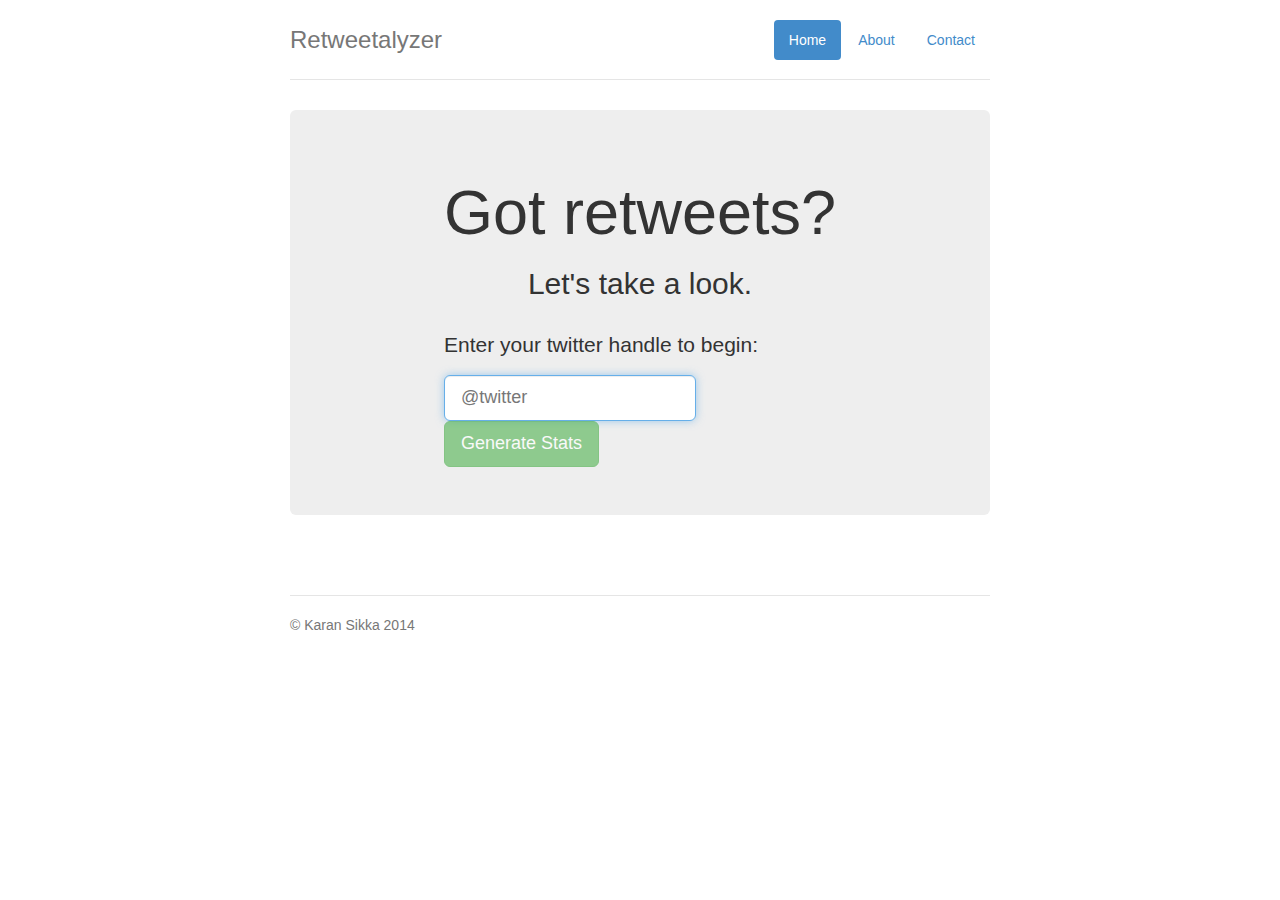
==== index.html @ de8b6141 "first commit" ====
<!DOCTYPE html>
<html lang="en">
  <head>
    <meta charset="utf-8">
    <meta http-equiv="X-UA-Compatible" content="IE=edge">
    <meta name="viewport" content="width=device-width, initial-scale=1">
    <meta name="description" content="">
    <meta name="author" content="">

    <title>Retweetalyzer</title>

    <link href="bootstrap-3.2.0-dist/css/bootstrap.min.css" rel="stylesheet">
    <link href="jumbotron-narrow.css" rel="stylesheet">
    <link href="style.css" rel="stylesheet">
  </head>

  <body>

    <div class="container">
      <div class="header">
        <ul class="nav nav-pills pull-right">
          <li class="active"><a href="#">Home</a></li>
          <li><a onclick="alert('What more is there to know?')" href="#">About</a></li>
          <li><a target="_blank" href="https://twitter.com/ksikkaa">Contact</a></li>
        </ul>
        <h3 class="text-muted">Retweetalyzer</h3>
      </div>

      <div class="jumbotron">
        <h1>Got retweets?</h1>
        <h2>Let's take a look.</h2>
        <br>
        <div style="margin:0 auto; max-width: 28em">
            <p class="lead" style="text-align:left">Enter your twitter handle to begin:</p>

            <form id="tweet_handle_form" class="form-inline" style="text-align:left" role="form">
              <label class="sr-only" for="twitter_handle_input">Enter your twitter handle:</label>
              <input autofocus type="text" class="input-lg form-control" style="max-width:14em" id="twitter_handle_input" placeholder="@twitter">
              <button type="submit" class="btn btn-lg btn-success" role="button">Generate Stats</button>
            </form>
        </div>
      </div>

      <div id="results" class="row marketing">
      </div>

      <div class="footer">
        <p>&copy; Karan Sikka 2014</p>
      </div>

    </div> <!-- /container -->


    <script src="jquery-1.11.1.min.js"></script>
    <script src="underscore-min.js"></script>
    <script src="list-1.1.1.min.js"></script>
    <script src="main.js"></script>
    <script src="bootstrap-3.2.0-dist/js/bootstrap.min.js"></script>
  </body>
</html>
---- jumbotron-narrow.css ----
/* Space out content a bit */
body {
  padding-top: 20px;
  padding-bottom: 20px;
}

/* Everything but the jumbotron gets side spacing for mobile first views */
.header,
.marketing,
.footer {
  padding-right: 15px;
  padding-left: 15px;
}

/* Custom page header */
.header {
  border-bottom: 1px solid #e5e5e5;
}
/* Make the masthead heading the same height as the navigation */
.header h3 {
  padding-bottom: 19px;
  margin-top: 0;
  margin-bottom: 0;
  line-height: 40px;
}

/* Custom page footer */
.footer {
  padding-top: 19px;
  color: #777;
  border-top: 1px solid #e5e5e5;
}

/* Customize container */
@media (min-width: 768px) {
  .container {
    max-width: 730px;
  }
}
.container-narrow > hr {
  margin: 30px 0;
}

/* Main marketing message and sign up button */
.jumbotron {
  text-align: center;
  border-bottom: 1px solid #e5e5e5;
}
/* commented out by ksikka
.jumbotron .btn {
  padding: 14px 24px;
  font-size: 21px;
} */

/* Supporting marketing content */
.marketing {
  margin: 40px 0;
}
.marketing p + h4 {
  margin-top: 28px;
}

/* Responsive: Portrait tablets and up */
@media screen and (min-width: 768px) {
  /* Remove the padding we set earlier */
  .header,
  .marketing,
  .footer {
    padding-right: 0;
    padding-left: 0;
  }
  /* Space out the masthead */
  .header {
    margin-bottom: 30px;
  }
  /* Remove the bottom border on the jumbotron for visual effect */
  .jumbotron {
    border-bottom: 0;
  }
}
---- style.css ----
.tweet-group {
    margin: 8px;
    padding: 12px;

    border: solid 1px;
    border-color: rgba(0,0,0,0);
    -webkit-border-radius: 20px;
    -moz-border-radius: 20px;
    border-radius: 20px;

    -webkit-transition: all 0.35s linear;
    -moz-transition: all 0.35s linear;
    -o-transition: all 0.35s linear;
    -ms-transition: all 0.35s linear;
    transition: all 0.35s linear;
}
.tweet-group:hover {
    border-color: #428bca;
}
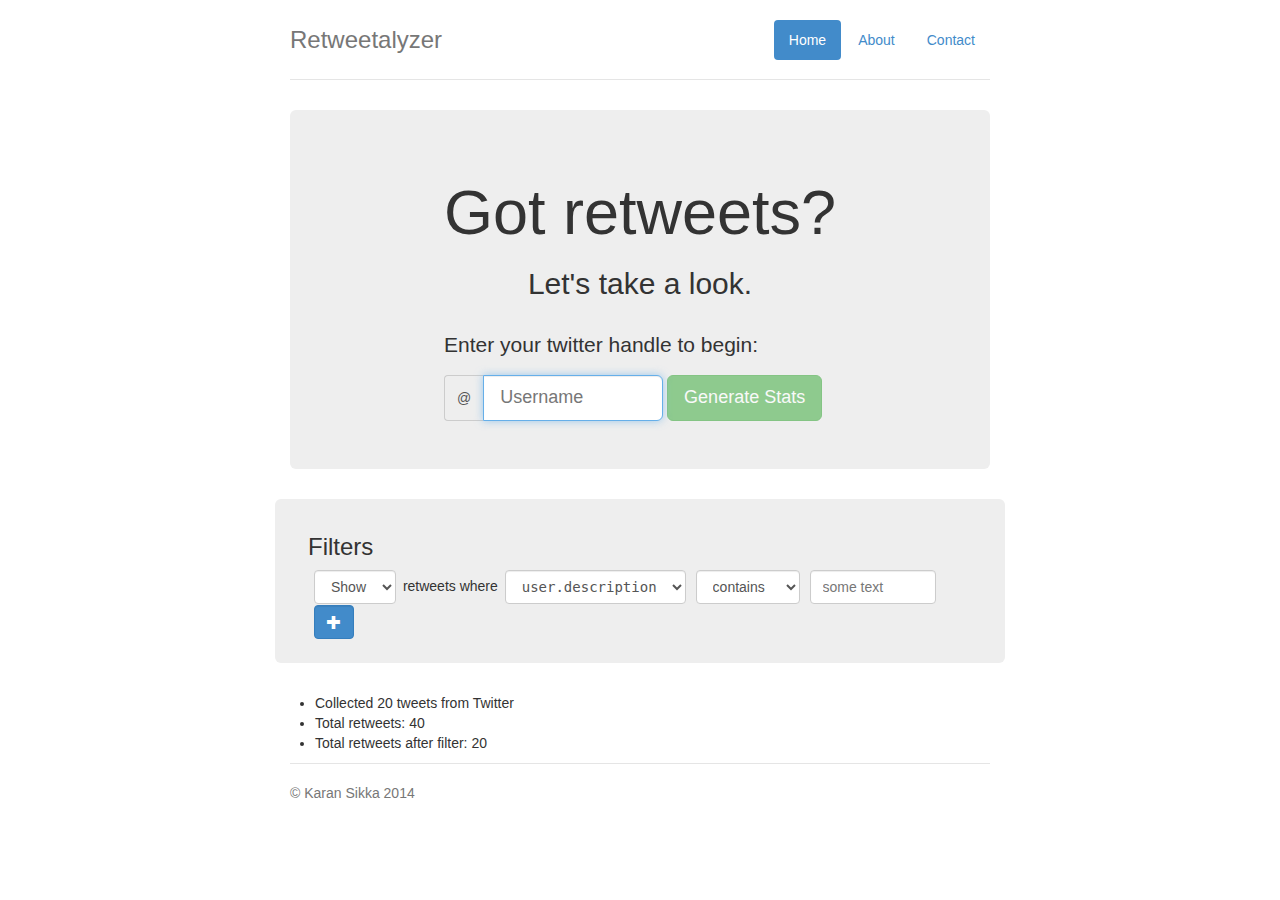
==== commit ca50b25f: "filter ui" ====
--- a/index.html
+++ b/index.html
@@ -35,13 +35,34 @@
 
             <form id="tweet_handle_form" class="form-inline" style="text-align:left" role="form">
               <label class="sr-only" for="twitter_handle_input">Enter your twitter handle:</label>
-              <input autofocus type="text" class="input-lg form-control" style="max-width:14em" id="twitter_handle_input" placeholder="@twitter">
+              <div class="input-group">
+                <span class="input-group-addon">@</span>
+                <input autofocus type="text" class="input-lg form-control" style="max-width:10em" id="twitter_handle_input" placeholder="Username">
+              </div>
               <button type="submit" class="btn btn-lg btn-success" role="button">Generate Stats</button>
             </form>
         </div>
       </div>
 
-      <div id="results" class="row marketing">
+      <div class="row rt-section filter-ui form-inline">
+          <h3>Filters</h3>
+          <div id="filter-entry-area">
+          </div>
+          <div id="filter-list">
+          </div>
+      </div>
+
+
+
+      <div class="row">
+          <ul>
+            <li>Collected 20 tweets from Twitter</li>
+            <li>Total retweets: 40</li>
+            <li>Total retweets after filter: 20</li>
+          </ul>
+
+        <div id="results">
+        </div>
       </div>
 
       <div class="footer">
--- a/style.css
+++ b/style.css
@@ -1,3 +1,25 @@
+.rt-section {
+    -webkit-border-radius: 6px;
+    -moz-border-radius: 6px;
+    border-radius: 6px;
+
+    padding: 15px 30px;
+    margin-bottom: 30px;
+}
+
+.filter-ui {
+    background-color: #eee;
+}
+
+.filter-ui.form-inline * {
+    margin-left: 3px;
+    margin-right: 3px;
+}
+
+.code-font {
+    font-family: Menlo, Monaco, Consolas, monospace;
+}
+
 .tweet-group {
     margin: 8px;
     padding: 12px;
@@ -17,3 +39,10 @@
 .tweet-group:hover {
     border-color: #428bca;
 }
+
+.retweet-sect img {
+    margin: 2px;
+    -webkit-border-radius: 10px;
+    -moz-border-radius: 10px;
+    border-radius: 10px;
+}
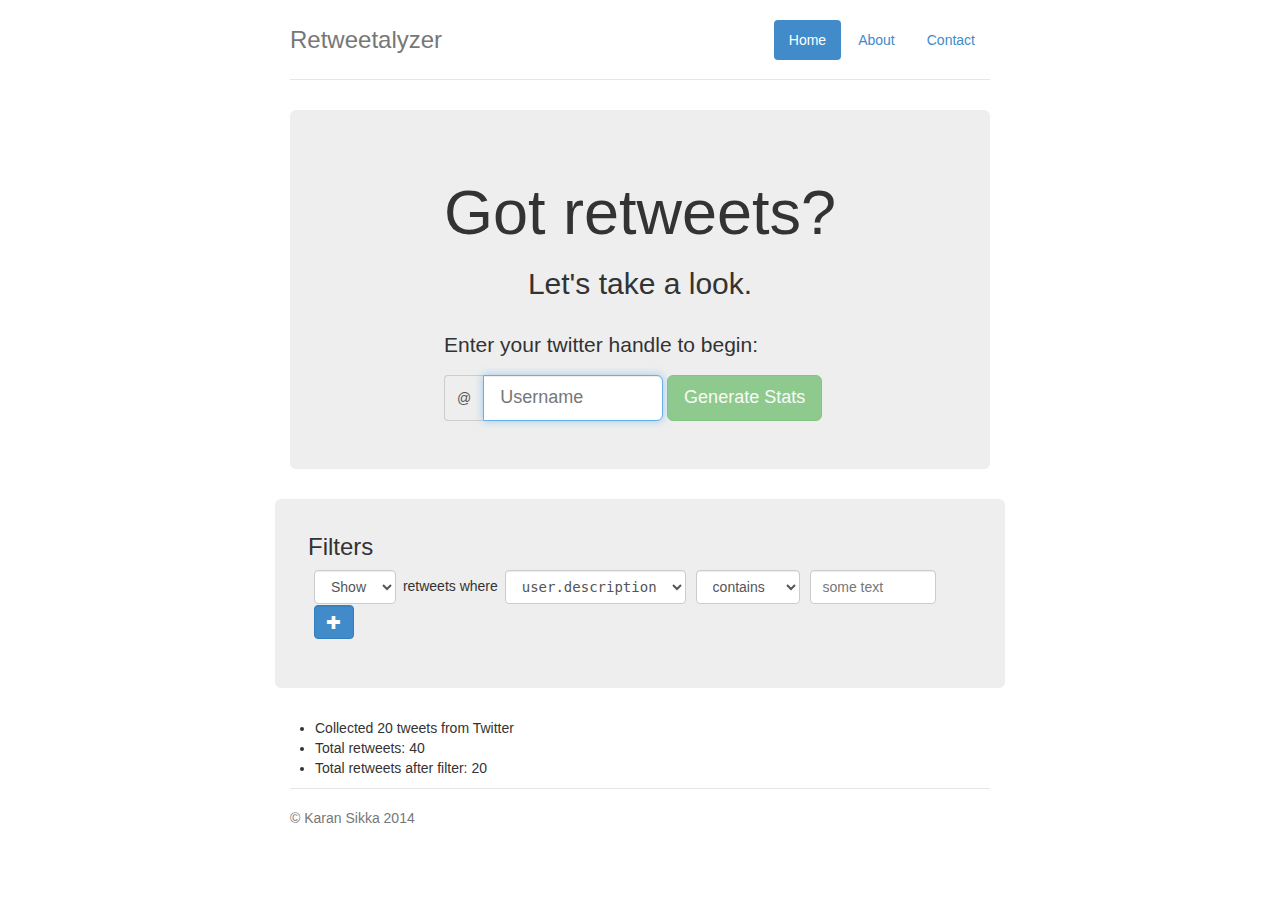
==== commit 0ad379bb: "add filter ui and OR" ====
--- a/index.html
+++ b/index.html
@@ -49,6 +49,10 @@
           <div id="filter-entry-area">
           </div>
           <div id="filter-list">
+              <table class="table table-hover table-condensed">
+                  <tbody>
+                  </tbody>
+              </table>
           </div>
       </div>
 
--- a/style.css
+++ b/style.css
@@ -9,6 +9,12 @@
 
 .filter-ui {
     background-color: #eee;
+    padding-bottom: 0;
+}
+
+#filter-list {
+    background-color: white;
+    margin: 30px 30px 0 30px;
 }
 
 .filter-ui.form-inline * {
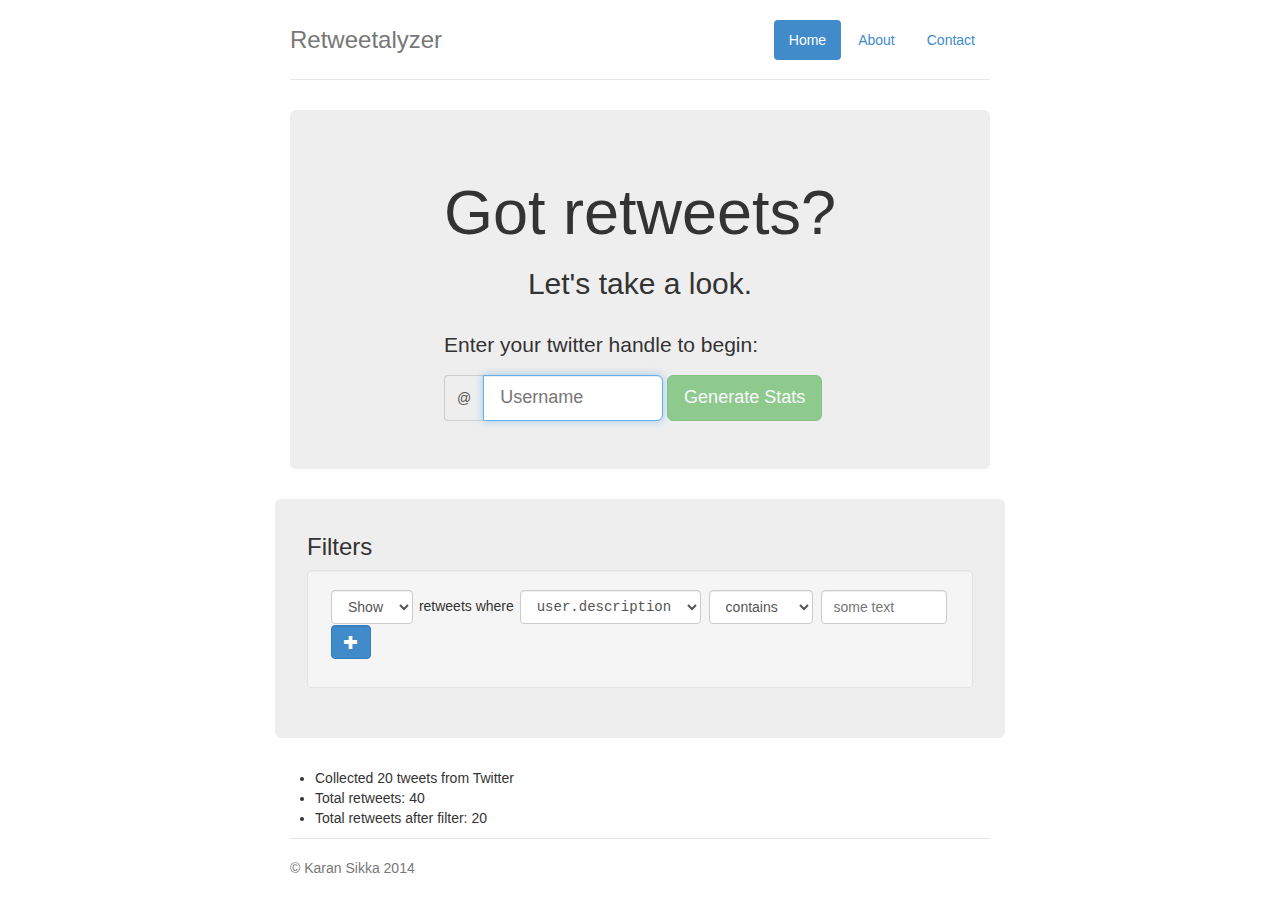
==== commit 339d1169: "delete filter" ====
--- a/index.html
+++ b/index.html
@@ -46,7 +46,7 @@
 
       <div class="row rt-section filter-ui form-inline">
           <h3>Filters</h3>
-          <div id="filter-entry-area">
+          <div id="filter-entry-area" class="well">
           </div>
           <div id="filter-list">
               <table class="table table-hover table-condensed">
--- a/style.css
+++ b/style.css
@@ -14,12 +14,12 @@
 
 #filter-list {
     background-color: white;
-    margin: 30px 30px 0 30px;
+    margin: 0px 30px 30px 30px;
 }
 
 .filter-ui.form-inline * {
-    margin-left: 3px;
-    margin-right: 3px;
+    margin-left: 2px;
+    margin-right: 2px;
 }
 
 .code-font {
